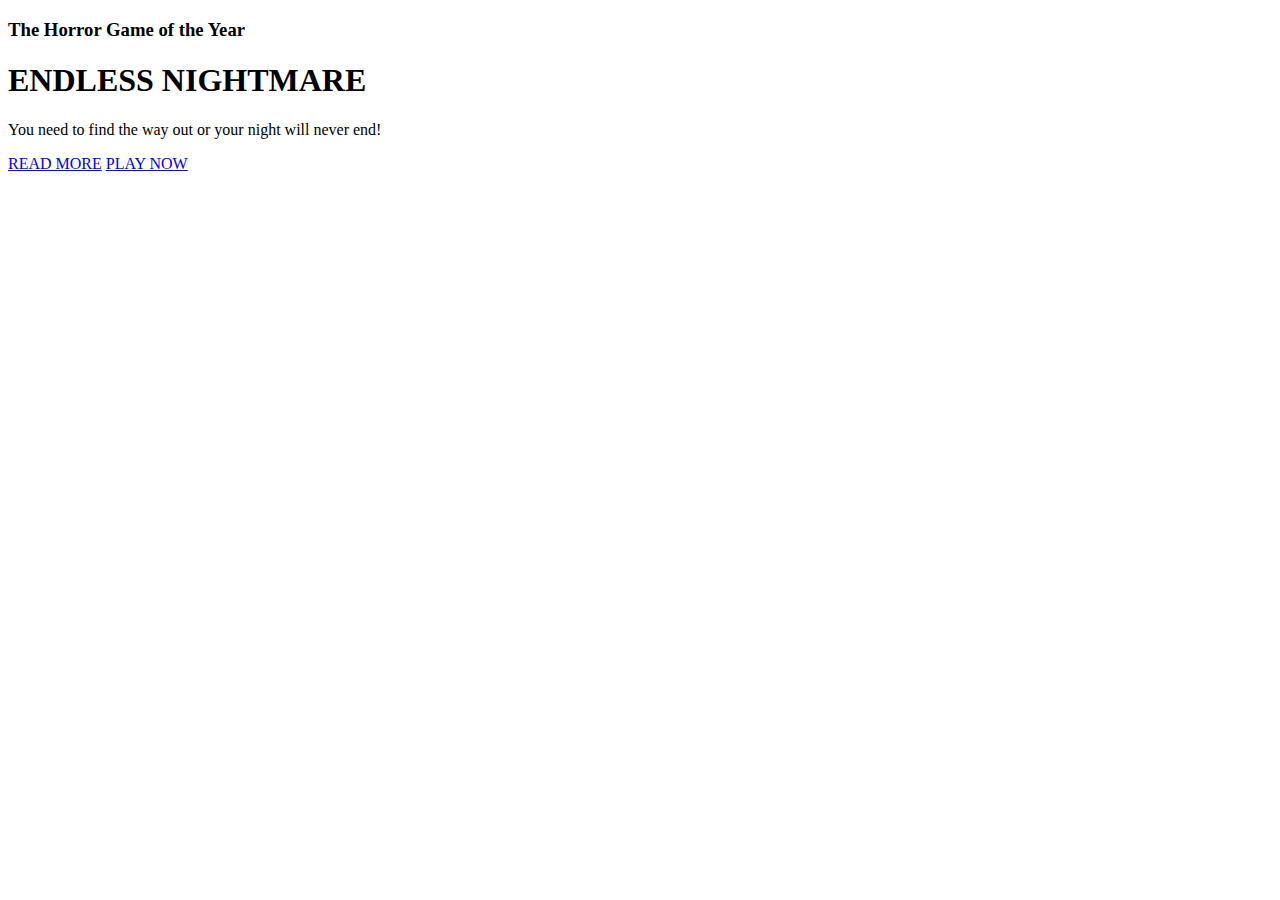
==== Aula 1/index.html @ df78e8b4 "Initial commit" ====
<!DOCTYPE html>
<html lang="en">
    <head>
        <meta charset="UTF-8">
        <meta http-equiv="X-UA-Compatible" content="IE=edge">
        <meta name="viewport" content="width=device-width, initial-scale=1.0">

        <title>Horror Game of the Year</title>
    </head>

    <body>
        <h3>The <span>Horror Game</span> of the Year</h3>
        <h1>ENDLESS NIGHTMARE</h1>
        
        <p>You need to find the way out or your night will never end!</p>

        <a href="#">READ MORE</a>
        <a href="#">PLAY NOW</a>
    </body>
</html>
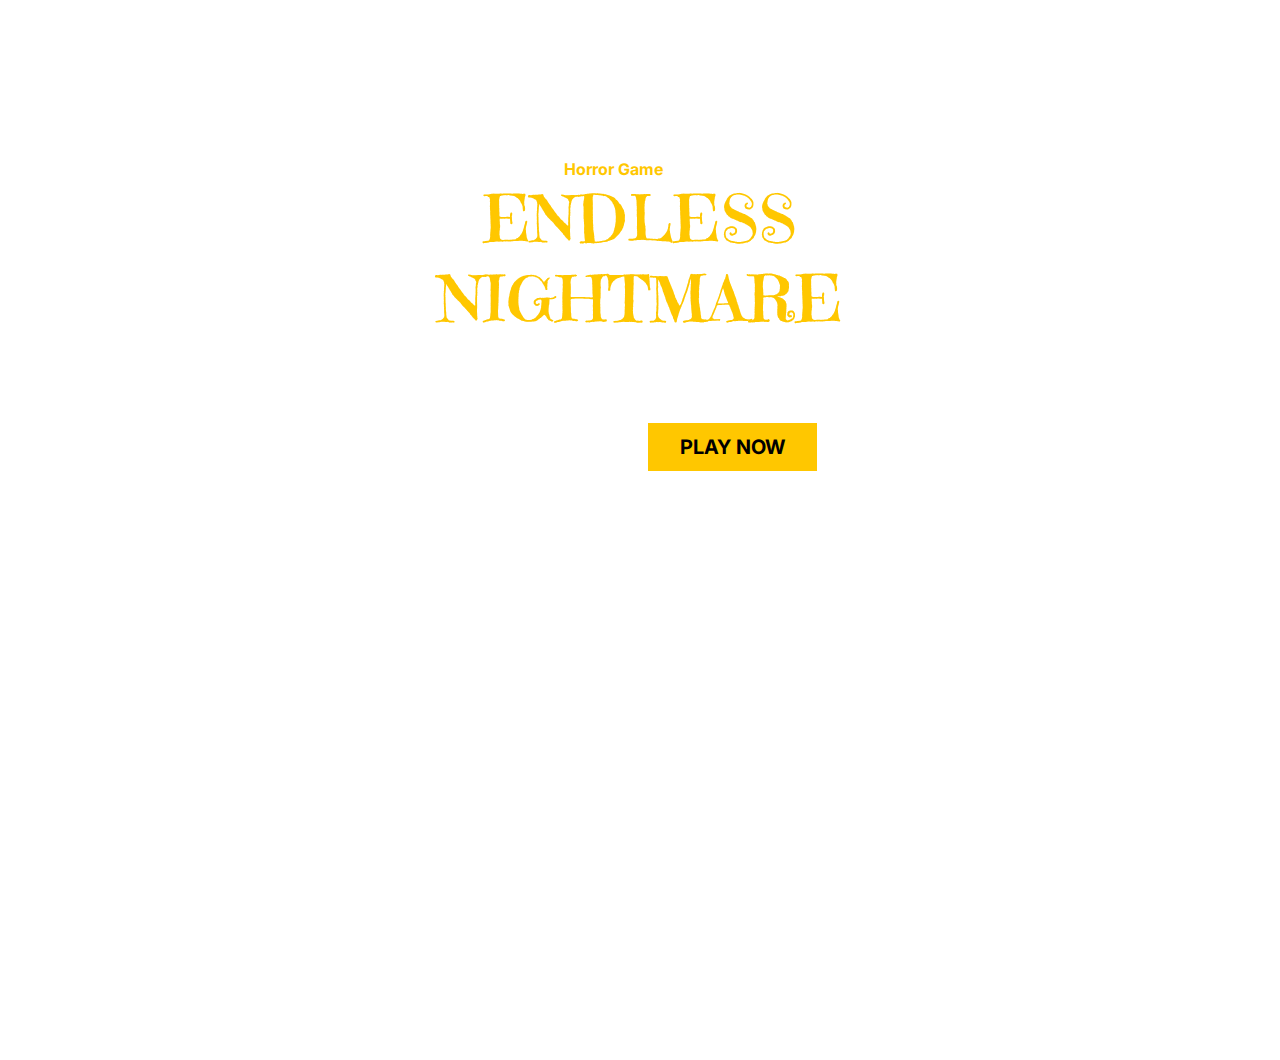
==== commit eab1a75a: "Aula 2" ====
--- a/Aula 1/index.html
+++ b/Aula 1/index.html
@@ -5,16 +5,18 @@
         <meta http-equiv="X-UA-Compatible" content="IE=edge">
         <meta name="viewport" content="width=device-width, initial-scale=1.0">
 
+        <link rel="stylesheet" href="../Aula 2/style.css">
+
         <title>Horror Game of the Year</title>
     </head>
 
     <body>
         <h3>The <span>Horror Game</span> of the Year</h3>
-        <h1>ENDLESS NIGHTMARE</h1>
+        <h1>ENDLESS<br>NIGHTMARE</h1>
         
         <p>You need to find the way out or your night will never end!</p>
 
         <a href="#">READ MORE</a>
-        <a href="#">PLAY NOW</a>
+        <a href="#" class="btn-primary">PLAY NOW</a>
     </body>
 </html>--- a/Aula 2/style.css
+++ b/Aula 2/style.css
@@ -0,0 +1,62 @@
+@import url('https://fonts.googleapis.com/css2?family=Emilys+Candy&family=Inter:wght@400;700&display=swap');
+
+*{
+    margin: 0;
+    box-sizing: border-box;
+    -webkit-font-smoothing: antialiased;
+    -moz-osx-font-smoothing: grayscale;
+}
+
+body {
+    text-align: center;
+    margin-top: 160px;
+    background: url(https://i.ibb.co/D5R4pyX/background-image.jpg);
+    background-repeat: no-repeat;
+    background-size: cover;
+    background-position: center;
+    height: 100vh;
+    font-family: 'Inter', sans-serif;
+}
+
+h3 {
+    font-size: 16px;
+    line-height: 19px;
+    color: #ffffff;
+}
+
+h3 span {
+    color: #FFC700;
+}
+
+h1 {
+    color: #FFC700;
+    font-weight: 400;
+    font-size: 64px;
+    line-height: 80px;
+    font-family: 'Emilys Candy', cursive;
+}
+
+p {
+    font-size: 20px;
+    line-height: 24px;
+    margin-bottom: 72px;
+    color: #ffffff;
+    opacity: .7;
+}
+
+a {
+    padding: 12px 32px;
+    font-weight: 700;
+    font-size: 20px;
+    line-height: 24px;
+    color: white;
+    opacity: 0.6;
+}
+
+a:hover,
+.btn-primary {
+    text-decoration: none;
+    color: black;
+    background-color: #FFC700;
+    opacity: 1;
+}